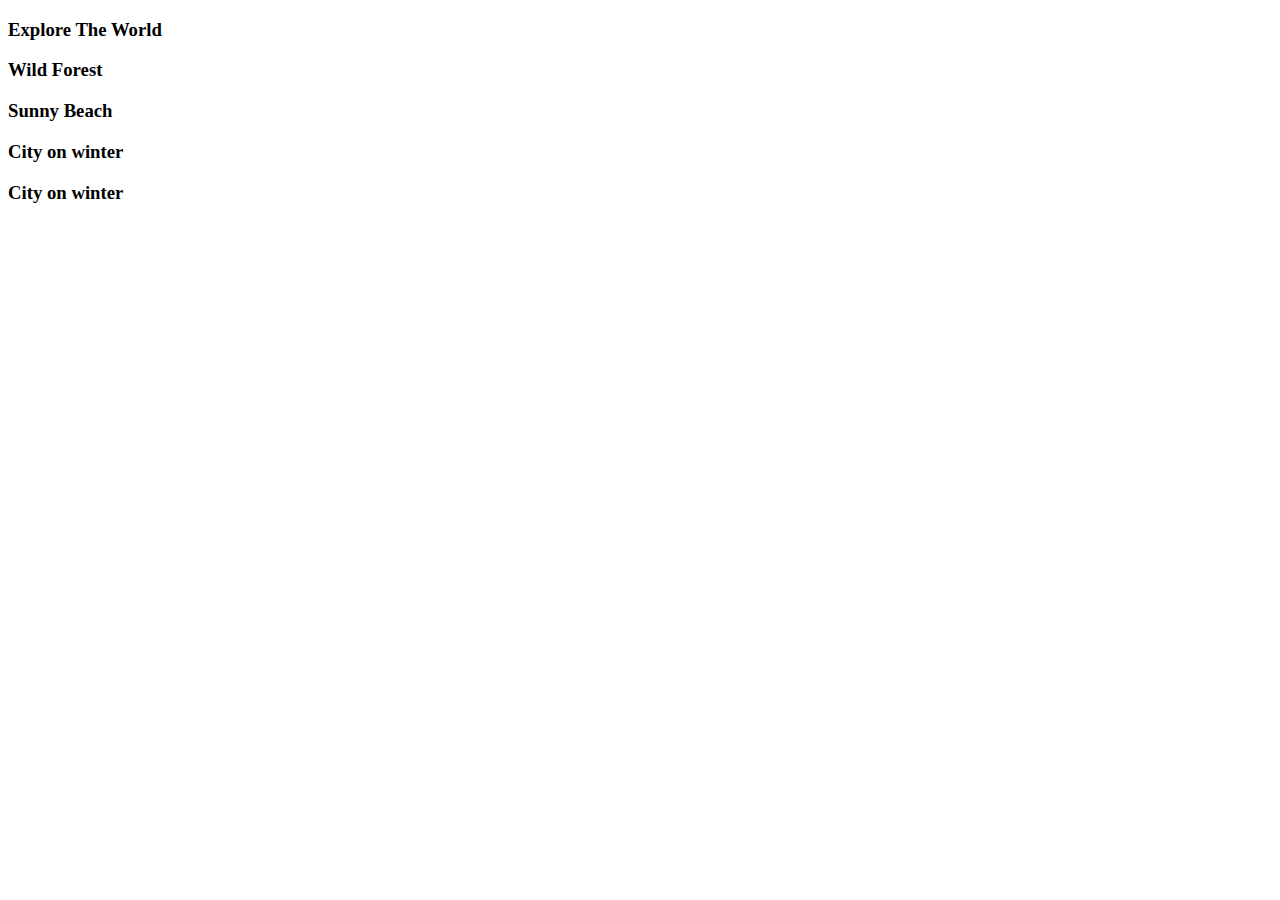
==== 1-Expanding-card/index.html @ 7087c93f "Add files via upload" ====
<!DOCTYPE html>
<html lang="en">
  <head>
    <meta charset="UTF-8" />
    <meta name="viewport" content="width=device-width, initial-scale=1.0" />
    <link rel="stylesheet" href="style.css" />
    <title>Expanding Cards</title>
  </head>
  <body>
    <div class="container">
      <div
        class="panel active"
        style="
          background-image: url('https://unsplash.com/fr/photos/un-grand-oiseau-blanc-avec-un-long-bec-zZtpwaJP_cw');
        "
      >
        <h3>Explore The World</h3>
      </div>

      <div
        class="panel active"
        style="
          background-image: url('https://www.istockphoto.com/fr/photo/un-jeune-daim-et-son-p%C3%A8re-%C3%A0-la-recherche-dans-la-cam%C3%A9ra-dans-la-for%C3%AAt-gm841171250-138174965?utm_campaign=srp_photos_bottom&utm_content=https%3A%2F%2Funsplash.com%2Ffr%2Fs%2Fphotos%2Fwild-forest&utm_medium=affiliate&utm_source=unsplash&utm_term=wild+forest%3A%3A%3A');
        "
      >
        <h3>Wild Forest</h3>
      </div>

      <div
        class="panel active"
        style="
          background-image: url('https://unsplash.com/fr/photos/personnes-sur-la-plage-pendant-la-journee-fQxk2jZVsCM');
        "
      >
        <h3>Sunny Beach</h3>
      </div>

      <div
        class="panel active"
        style="
          background-image: url('https://unsplash.com/fr/photos/une-rue-enneigee-avec-des-batiments-et-une-tour-au-loin-ErOdf4Y6ZJE');
        "
      >
        <h3>City on winter</h3>
      </div>

      <div
        class="panel active"
        style="
          background-image: url('https://unsplash.com/fr/photos/une-rue-enneigee-avec-des-batiments-et-une-tour-au-loin-ErOdf4Y6ZJE');
        "
      >
        <h3>City on winter</h3>
      </div>
    </div>
    <script src="script.js"></script>
  </body>
</html>
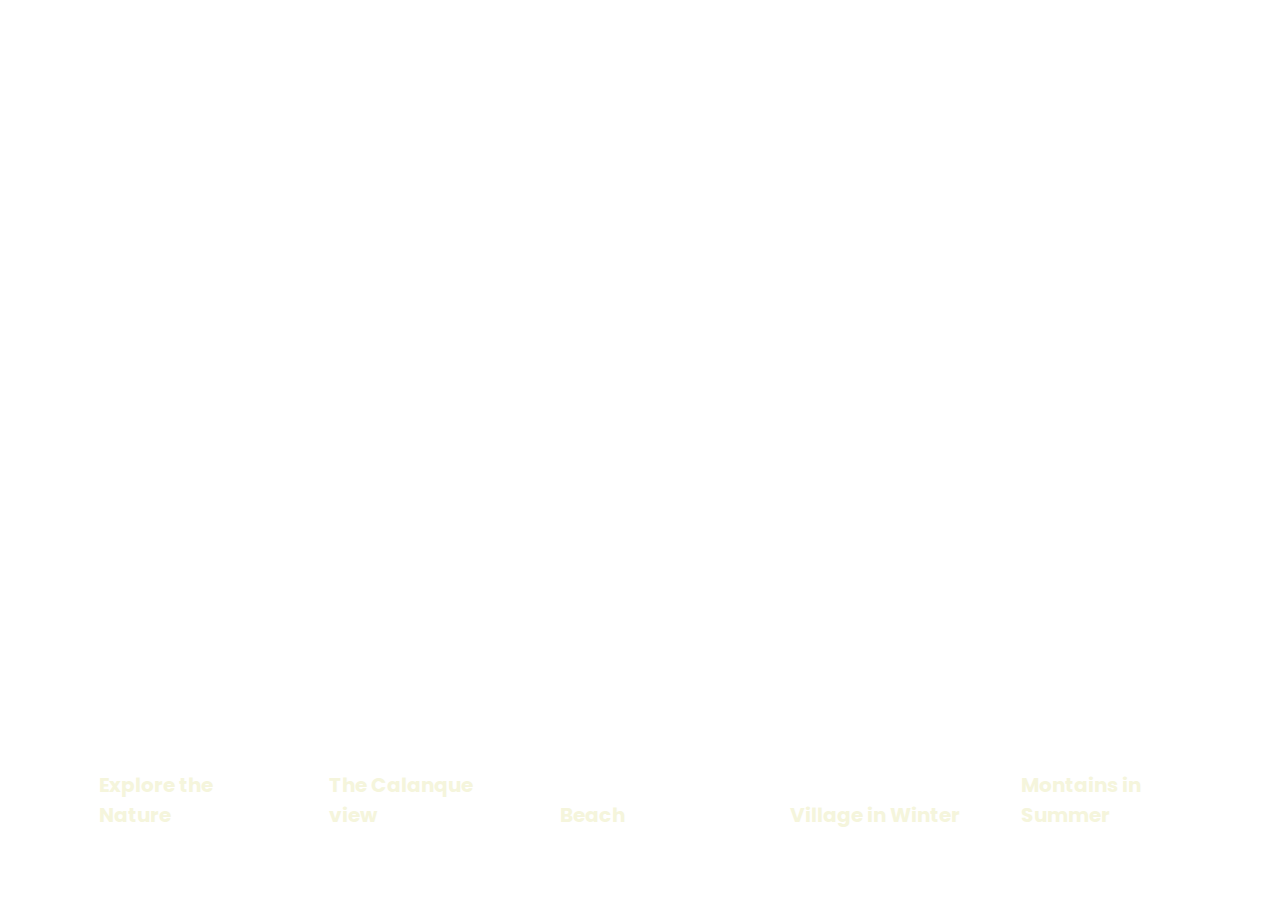
==== commit 28cd417a: "Add files via upload" ====
--- a/1-Expanding-card/index.html
+++ b/1-Expanding-card/index.html
@@ -11,46 +11,41 @@
       <div
         class="panel active"
         style="
-          background-image: url('https://unsplash.com/fr/photos/un-grand-oiseau-blanc-avec-un-long-bec-zZtpwaJP_cw');
+          background-image: url('https://images.unsplash.com/photo-1433086966358-54859d0ed716?q=80&w=1974&auto=format&fit=crop&ixlib=rb-4.0.3&ixid=M3wxMjA3fDB8MHxwaG90by1wYWdlfHx8fGVufDB8fHx8fA%3D%3D');
         "
       >
-        <h3>Explore The World</h3>
+        <h3>Explore the Nature</h3>
+      </div>
+
+      <div class="panel active" style="background-image: url(images/Parc.JPG)">
+        <h3>The Calanque view</h3>
       </div>
 
       <div
         class="panel active"
         style="
-          background-image: url('https://www.istockphoto.com/fr/photo/un-jeune-daim-et-son-p%C3%A8re-%C3%A0-la-recherche-dans-la-cam%C3%A9ra-dans-la-for%C3%AAt-gm841171250-138174965?utm_campaign=srp_photos_bottom&utm_content=https%3A%2F%2Funsplash.com%2Ffr%2Fs%2Fphotos%2Fwild-forest&utm_medium=affiliate&utm_source=unsplash&utm_term=wild+forest%3A%3A%3A');
+          background-image: url('https://images.unsplash.com/photo-1499898595565-f424ed1d075c?q=80&w=2071&auto=format&fit=crop&ixlib=rb-4.0.3&ixid=M3wxMjA3fDB8MHxwaG90by1wYWdlfHx8fGVufDB8fHx8fA%3D%3D');
         "
       >
-        <h3>Wild Forest</h3>
+        <h3>Beach</h3>
       </div>
 
       <div
         class="panel active"
         style="
-          background-image: url('https://unsplash.com/fr/photos/personnes-sur-la-plage-pendant-la-journee-fQxk2jZVsCM');
+          background-image: url('https://images.unsplash.com/photo-1441321845576-f74e2c7a85fc?q=80&w=2074&auto=format&fit=crop&ixlib=rb-4.0.3&ixid=M3wxMjA3fDB8MHxwaG90by1wYWdlfHx8fGVufDB8fHx8fA%3D%3D');
         "
       >
-        <h3>Sunny Beach</h3>
+        <h3>Village in Winter</h3>
       </div>
 
       <div
         class="panel active"
         style="
-          background-image: url('https://unsplash.com/fr/photos/une-rue-enneigee-avec-des-batiments-et-une-tour-au-loin-ErOdf4Y6ZJE');
+          background-image: url('https://images.unsplash.com/photo-1567017469553-d1b219af5831?q=80&w=1976&auto=format&fit=crop&ixlib=rb-4.0.3&ixid=M3wxMjA3fDB8MHxwaG90by1wYWdlfHx8fGVufDB8fHx8fA%3D%3D');
         "
       >
-        <h3>City on winter</h3>
-      </div>
-
-      <div
-        class="panel active"
-        style="
-          background-image: url('https://unsplash.com/fr/photos/une-rue-enneigee-avec-des-batiments-et-une-tour-au-loin-ErOdf4Y6ZJE');
-        "
-      >
-        <h3>City on winter</h3>
+        <h3>Montains in Summer</h3>
       </div>
     </div>
     <script src="script.js"></script>
--- a/1-Expanding-card/style.css
+++ b/1-Expanding-card/style.css
@@ -0,0 +1,62 @@
+@import url('https://fonts.googleapis.com/css2?family=Poppins:ital,wght@0,100;0,200;0,300;0,400;0,500;0,600;0,700;0,800;0,900;1,100;1,200;1,300;1,400;1,500;1,600;1,700;1,800;1,900&display=swap');
+
+* {
+  box-sizing: border-box;
+}
+
+body {
+  font-family: poppins, sans-serif;
+  display: flex;
+  align-items: center;
+  justify-content: center;
+  height: 100vh;
+  overflow: hidden;
+  margin: 0;
+}
+
+.container {
+  display: flex;
+  width: 90vw; /* vw = viewport width */
+}
+
+.panel {
+  background-size: auto 100%;
+  background-position: center;
+  background-repeat: no-repeat;
+  height: 90vh;
+  border-radius: 60px;
+  color: beige;
+  cursor: pointer;
+  flex: 0.5;
+  margin: 10px;
+  position: relative;
+  transition: flex 0.7s ease-in;
+}
+
+.panel h3 {
+  font-size: 20px;
+  position: absolute;
+  bottom: 25px;
+  left: 25px;
+  margin: 0;
+  opacity: 0;
+}
+
+.panel.active {
+  flex: 5;
+}
+
+.panel.active h3 {
+  opacity: 1;
+}
+
+@media (max-width: 480px) {
+  .container {
+    width: 100vw;
+  }
+
+  .panel:nth-of-type(4),
+  .panel:nth-of-type(5) {
+    display: none;
+  }
+}
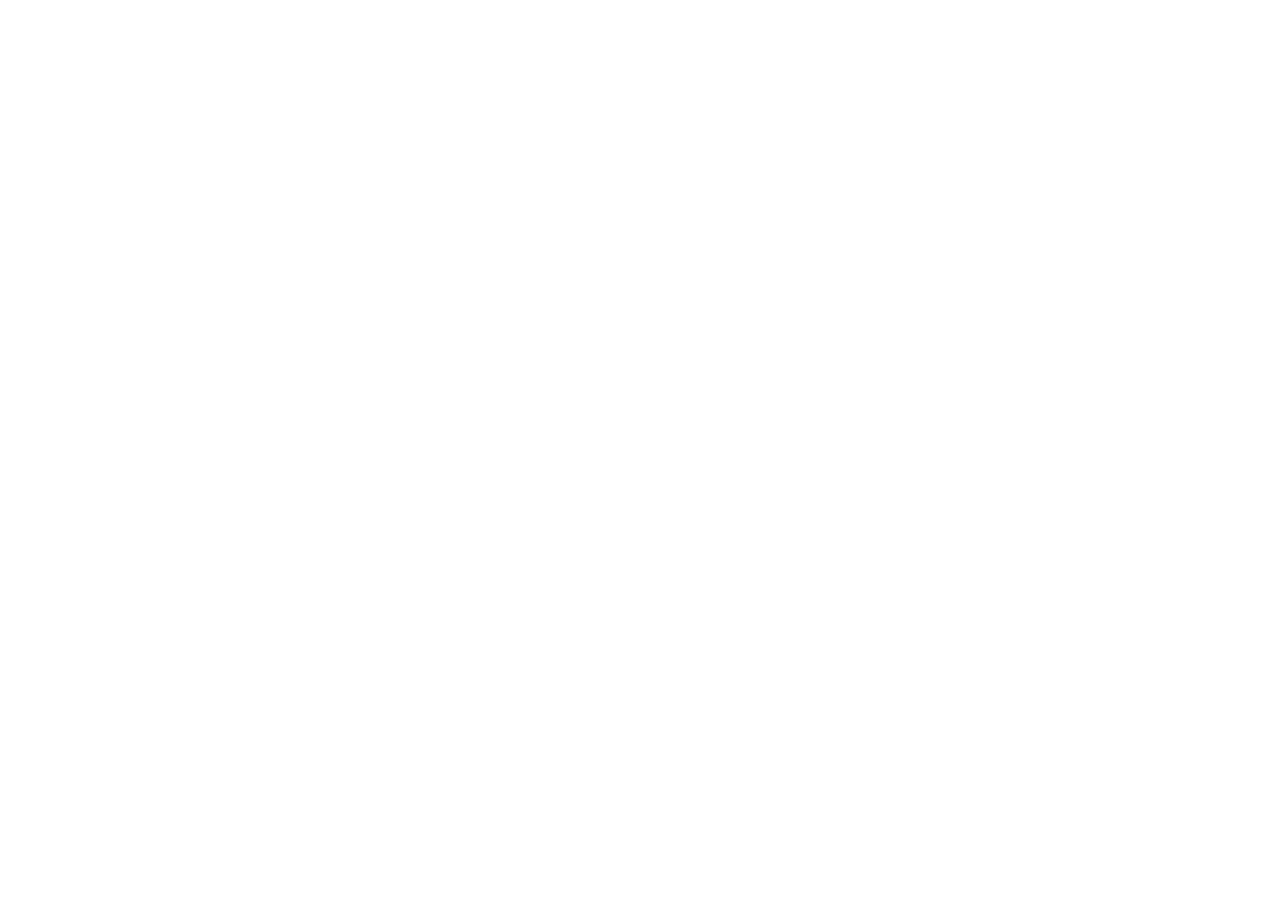
==== commit 52010a8b: "Add files via upload" ====
--- a/1-Expanding-card/index.html
+++ b/1-Expanding-card/index.html
@@ -10,11 +10,9 @@
     <div class="container">
       <div
         class="panel active"
-        style="
-          background-image: url('https://images.unsplash.com/photo-1433086966358-54859d0ed716?q=80&w=1974&auto=format&fit=crop&ixlib=rb-4.0.3&ixid=M3wxMjA3fDB8MHxwaG90by1wYWdlfHx8fGVufDB8fHx8fA%3D%3D');
-        "
+        style="background-image: url('images/Bateau.JPG')"
       >
-        <h3>Explore the Nature</h3>
+        <h3>Explore the Sea</h3>
       </div>
 
       <div class="panel active" style="background-image: url(images/Parc.JPG)">
@@ -41,9 +39,7 @@
 
       <div
         class="panel active"
-        style="
-          background-image: url('https://images.unsplash.com/photo-1567017469553-d1b219af5831?q=80&w=1976&auto=format&fit=crop&ixlib=rb-4.0.3&ixid=M3wxMjA3fDB8MHxwaG90by1wYWdlfHx8fGVufDB8fHx8fA%3D%3D');
-        "
+        style="background-image: url(images/Tab1-calanque.jpg)"
       >
         <h3>Montains in Summer</h3>
       </div>
--- a/1-Expanding-card/style.css
+++ b/1-Expanding-card/style.css
@@ -5,7 +5,7 @@
 }
 
 body {
-  font-family: poppins, sans-serif;
+  font-family: 'poppins', sans-serif;
   display: flex;
   align-items: center;
   justify-content: center;
@@ -25,7 +25,7 @@
   background-repeat: no-repeat;
   height: 90vh;
   border-radius: 60px;
-  color: beige;
+  color: #fff;
   cursor: pointer;
   flex: 0.5;
   margin: 10px;
@@ -36,8 +36,9 @@
 .panel h3 {
   font-size: 20px;
   position: absolute;
-  bottom: 25px;
-  left: 25px;
+
+  bottom: 30px;
+  left: 50px;
   margin: 0;
   opacity: 0;
 }
@@ -48,6 +49,7 @@
 
 .panel.active h3 {
   opacity: 1;
+  transition: opacity 0.5s ease-in 0.5s;
 }
 
 @media (max-width: 480px) {
